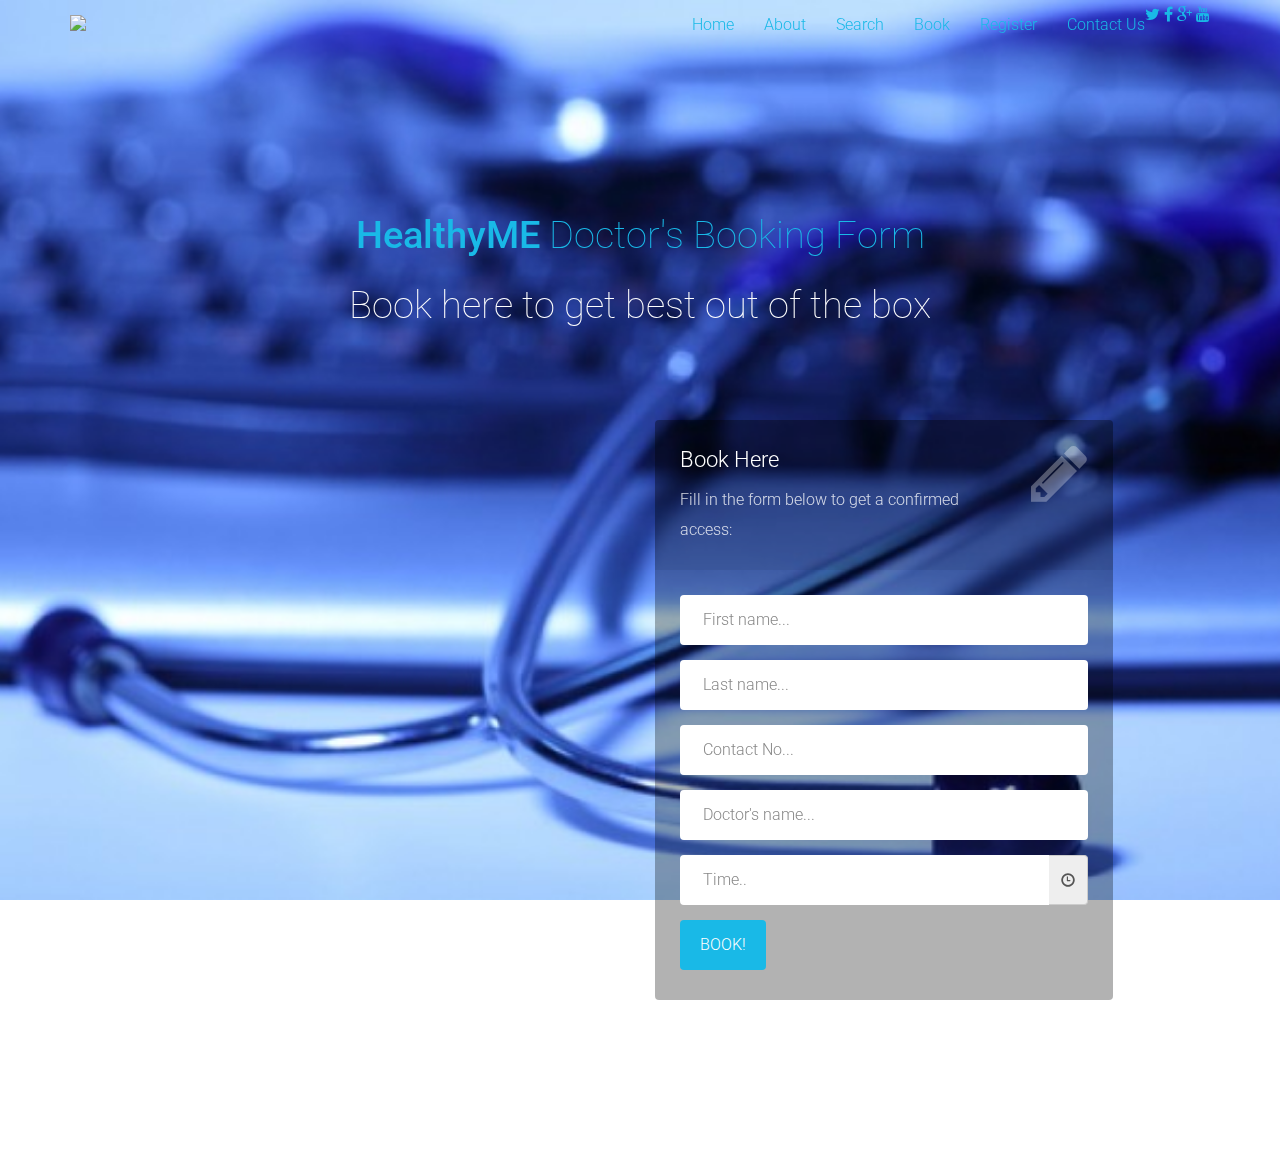
==== bootstrap-registration-forms/form-3/index.html @ 9687668f "booking form" ====
<!DOCTYPE html>
<html lang="en">

    <head>

        <meta charset="utf-8">
        <meta http-equiv="X-UA-Compatible" content="IE=edge">
        <meta name="viewport" content="width=device-width, initial-scale=1">
        <title>HealthyME</title>

        <!-- CSS -->
		<link href="C:\Users\HP\Desktop\evento-free-music-event-template/css/bootstrap.min.css" rel="stylesheet">
    <link href="C:\Users\HP\Desktop\evento-free-music-event-template/css/font-awesome.min.css" rel="stylesheet">
	<link href="C:\Users\HP\Desktop\evento-free-music-event-template/css/main.css" rel="stylesheet">
	<link href="C:\Users\HP\Desktop\evento-free-music-event-template/css/animate.css" rel="stylesheet">	
	<link href="C:\Users\HP\Desktop\evento-free-music-event-template/css/responsive.css" rel="stylesheet">
        <link rel="stylesheet" href="http://fonts.googleapis.com/css?family=Roboto:400,100,300,500">
        <link rel="stylesheet" href="assets/bootstrap/css/bootstrap.min.css">
        <link rel="stylesheet" href="assets/font-awesome/css/font-awesome.min.css">
		<link rel="stylesheet" href="assets/css/form-elements.css">
        <link rel="stylesheet" href="assets/css/style.css">

        <!-- HTML5 Shim and Respond.js IE8 support of HTML5 elements and media queries -->
        <!-- WARNING: Respond.js doesn't work if you view the page via file:// -->
        <!--[if lt IE 9]>
            <script src="https://oss.maxcdn.com/libs/html5shiv/3.7.0/html5shiv.js"></script>
            <script src="https://oss.maxcdn.com/libs/respond.js/1.4.2/respond.min.js"></script>
        <![endif]-->

        <!-- Favicon and touch icons -->
        <link rel="shortcut icon" href="images/ico/favicon.ico">
    <link rel="apple-touch-icon-precomposed" sizes="144x144" href="images/ico/apple-touch-icon-144-precomposed.png">
    <link rel="apple-touch-icon-precomposed" sizes="114x114" href="images/ico/apple-touch-icon-114-precomposed.png">
    <link rel="apple-touch-icon-precomposed" sizes="72x72" href="images/ico/apple-touch-icon-72-precomposed.png">
    <link rel="apple-touch-icon-precomposed" href="images/ico/apple-touch-icon-57-precomposed.png">

    </head>

    <body>
<header id="header" role="banner">		
		<div class="main-nav">
			<div class="container">
				<div class="header-top">
					<div class="pull-right social-icons">
						<a href="#"><i class="fa fa-twitter"></i></a>
						<a href="#"><i class="fa fa-facebook"></i></a>
						<a href="#"><i class="fa fa-google-plus"></i></a>
						<a href="#"><i class="fa fa-youtube"></i></a>
					</div>
				</div>     
		        <div class="row">	        		
		            <div class="navbar-header">
		                <button type="button" class="navbar-toggle" data-toggle="collapse" data-target=".navbar-collapse">
		                    <span class="sr-only">Toggle navigation</span>
		                    <span class="icon-bar"></span>
		                    <span class="icon-bar"></span>
		                    <span class="icon-bar"></span>
		                </button>
		                <a class="navbar-brand" href="index.html">
		                	<img class="img-responsive" src="images/log1.jpg" alt="logo">
		                </a>                    
		            </div>
		            <div class="collapse navbar-collapse">
		                <ul class="nav navbar-nav navbar-right">                 
		                    <li class="scroll active"><a href="#home">Home</a></li>		                                    
		                    <li class="scroll"><a href="#about">About</a></li>
		                    <li class="scroll"><a href="#about">Search</a></li>     
							 <li class="scroll"><a href="C:\Users\HP\Desktop\evento-free-music-event-template\bootstrap-registration-forms\form-3\index.html">Book</a></li> 
		                    <li class="no-scroll"><a href="file:///C:/Users/HP/Desktop/evento-free-music-event-template/sign-up-login-form/index.html">Register</a></li>
		                    <li><a class="no-scroll" href="#contact">Contact Us</a></li>
		                    
		                </ul>
		            </div>
		        </div>
	        </div>
        </div>                    
    </header>

        <!-- Top content -->
		<br>
		<br>
		<br>
        <div class="top-content">
        	
            <div class="inner-bg">
                <div class="container">
                    <div class="row">
                        <div class="col-sm-8 col-sm-offset-2 text">
                            <h1><strong><a href="C:\Users\HP\Desktop\evento-free-music-event-template\msithack.html">HealthyME</strong> Doctor's Booking Form</h1>
                            <div class="description">
                            	<p><h1>
	                            	Book here to get best out of the box 
	                            	</h1>
                            	</p>
                            </div>
                        </div>
                    </div>
                    <div class="row">
                    	<div class="col-sm-6 book">
                    		<!--<img src="assets/img/ebook.png" alt="">
                    	--></div>
                        <div class="col-sm-5 form-box">
                        	<div class="form-top">
                        		<div class="form-top-left">
                        			<h3> Book Here</h3>
                            		<p>Fill in the form below to get a confirmed access:</p>
                        		</div>
                        		<div class="form-top-right">
                        			<i class="fa fa-pencil"></i>
                        		</div>
                            </div>
                            <div class="form-bottom">
			                    <form role="form" action="" method="post" class="registration-form">
			                    	<div class="form-group">
			                    		<label class="sr-only" for="form-first-name">First name</label>
			                        	<input type="text" name="form-first-name" placeholder="First name..." class="form-first-name form-control" id="form-first-name">
			                        </div>
			                        <div class="form-group">
			                        	<label class="sr-only" for="form-last-name">Last name</label>
			                        	<input type="text" name="form-last-name" placeholder="Last name..." class="form-last-name form-control" id="form-last-name">
			                        </div>
									<div class="form-group">
			                        	<label class="sr-only" for="form-last-name">Contact No</label>
			                        	<input type="text" name="form-last-name" placeholder="Contact No..." class="form-last-name form-control" id="form-last-name">
			                        </div>
									<div class="form-group">
			                        	<label class="sr-only" for="form-last-name">Doctors Name</label>
			                        	<input type="text" name="form-last-name" placeholder="Doctor's name..." class="form-last-name form-control" id="form-last-name">
			                        </div>
			                        <div class="form-group">
			                        	<div class="input-group bootstrap-timepicker timepicker">
            <input id="timepicker1" type="text" class="form-control input-small" placeholder="Time..">
            <span class="input-group-addon"><i class="glyphicon glyphicon-time"></i></span>
        </div>
 
        <script type="text/javascript">
            $('#timepicker1').timepicker();
        </script>

			                        </div>
			                        <button type="submit" class="btn">BOOK!</button>
			                    </form>
		                    </div>
                        </div>
                    </div>
                </div>
            </div>
            
        </div>


        <!-- Javascript -->
        <script src="assets/js/jquery-1.11.1.min.js"></script>
        <script src="assets/bootstrap/js/bootstrap.min.js"></script>
        <script src="assets/js/jquery.backstretch.min.js"></script>
        <script src="assets/js/retina-1.1.0.min.js"></script>
        <script src="assets/js/scripts.js"></script>
		<script type="text/javascript" src="https://cdnjs.cloudflare.com/ajax/libs/bootstrap-datetimepicker/4.17.37/js/bootstrap-datetimepicker.min.js

Copy
"></script>
        
        <!--[if lt IE 10]>
            <script src="assets/js/placeholder.js"></script>
        <![endif]-->

    </body>

</html>
---- bootstrap-registration-forms/form-3/assets/css/form-elements.css ----
input[type="text"], 
textarea, 
textarea.form-control {
	height: 50px;
    margin: 0;
    padding: 0 20px;
    vertical-align: middle;
    background: #fff;
    border: 3px solid #fff;
    font-family: 'Roboto', sans-serif;
    font-size: 16px;
    font-weight: 300;
    line-height: 50px;
    color: #888;
    -moz-border-radius: 4px; -webkit-border-radius: 4px; border-radius: 4px;
    -moz-box-shadow: none; -webkit-box-shadow: none; box-shadow: none;
    -o-transition: all .3s; -moz-transition: all .3s; -webkit-transition: all .3s; -ms-transition: all .3s; transition: all .3s;
}

textarea, 
textarea.form-control {
	padding-top: 10px;
	padding-bottom: 10px;
	line-height: 30px;
}

input[type="text"]:focus, 
textarea:focus, 
textarea.form-control:focus {
	outline: 0;
	background: #fff;
    border: 3px solid #fff;
    -moz-box-shadow: none; -webkit-box-shadow: none; box-shadow: none;
}

input[type="text"]:-moz-placeholder, textarea:-moz-placeholder, textarea.form-control:-moz-placeholder { color: #888; }
input[type="text"]:-ms-input-placeholder, textarea:-ms-input-placeholder, textarea.form-control:-ms-input-placeholder { color: #888; }
input[type="text"]::-webkit-input-placeholder, textarea::-webkit-input-placeholder, textarea.form-control::-webkit-input-placeholder { color: #888; }



button.btn {
	height: 50px;
    margin: 0;
    padding: 0 20px;
    vertical-align: middle;
    background: #19b9e7;
    border: 0;
    font-family: 'Roboto', sans-serif;
    font-size: 16px;
    font-weight: 300;
    line-height: 50px;
    color: #fff;
    -moz-border-radius: 4px; -webkit-border-radius: 4px; border-radius: 4px;
    text-shadow: none;
    -moz-box-shadow: none; -webkit-box-shadow: none; box-shadow: none;
    -o-transition: all .3s; -moz-transition: all .3s; -webkit-transition: all .3s; -ms-transition: all .3s; transition: all .3s;
}

button.btn:hover { opacity: 0.6; color: #fff; }

button.btn:active { outline: 0; opacity: 0.6; color: #fff; -moz-box-shadow: none; -webkit-box-shadow: none; box-shadow: none; }

button.btn:focus { outline: 0; opacity: 0.6; background: #19b9e7; color: #fff; }

button.btn:active:focus, button.btn.active:focus { outline: 0; opacity: 0.6; background: #19b9e7; color: #fff; }
---- bootstrap-registration-forms/form-3/assets/css/style.css ----
body {
    font-family: 'Roboto', sans-serif;
    font-size: 16px;
    font-weight: 300;
    color: #888;
    line-height: 30px;
    text-align: center;
}

strong { font-weight: 500; }

a, a:hover, a:focus {
	color: #19b9e7;
	text-decoration: none;
    -o-transition: all .3s; -moz-transition: all .3s; -webkit-transition: all .3s; -ms-transition: all .3s; transition: all .3s;
}

h1, h2 {
	margin-top: 10px;
	font-size: 38px;
    font-weight: 100;
    color: #555;
    line-height: 50px;
}

h3 {
	font-size: 22px;
    font-weight: 300;
    color: #555;
    line-height: 30px;
}

img { max-width: 100%; }

.medium-paragraph {
	font-size: 18px;
	line-height: 32px;
}

.blue { color: #19b9e7; }

::-moz-selection { background: #19b9e7; color: #fff; text-shadow: none; }
::selection { background: #19b9e7; color: #fff; text-shadow: none; }


.btn-link-1 {
	display: inline-block;
	height: 50px;
	margin: 0 5px;
	padding: 16px 20px 0 20px;
	background: #19b9e7;
	font-size: 16px;
    font-weight: 300;
    line-height: 16px;
    color: #fff;
    -moz-border-radius: 4px; -webkit-border-radius: 4px; border-radius: 4px;
}
.btn-link-1:hover, .btn-link-1:focus, .btn-link-1:active { outline: 0; opacity: 0.6; color: #fff; }

.btn-link-2 {
	display: inline-block;
	height: 50px;
	margin: 0 5px;
	padding: 15px 20px 0 20px;
	background: rgba(0, 0, 0, 0.3);
	border: 1px solid #fff;
	font-size: 16px;
    font-weight: 300;
    line-height: 16px;
    color: #fff;
    -moz-border-radius: 4px; -webkit-border-radius: 4px; border-radius: 4px;
}
.btn-link-2:hover, .btn-link-2:focus, 
.btn-link-2:active, .btn-link-2:active:focus { outline: 0; opacity: 0.6; background: rgba(0, 0, 0, 0.3); color: #fff; }


/***** Top menu *****/

.navbar {
	padding-top: 10px;
	background: #333;
	background: rgba(51, 51, 51, 0.3);
	border: 0;
	-o-transition: all .3s; -moz-transition: all .3s; -webkit-transition: all .3s; -ms-transition: all .3s; transition: all .3s;
}
.navbar.navbar-no-bg { background: none; }

ul.navbar-nav {
	font-size: 16px;
	color: #fff;
}

.navbar-inverse ul.navbar-nav li { padding-top: 8px; padding-bottom: 8px; }

.navbar-inverse ul.navbar-nav li .li-text { opacity: 0.8; }

.navbar-inverse ul.navbar-nav li a { display: inline; padding: 0; color: #fff; }
.navbar-inverse ul.navbar-nav li a:hover { color: #fff; opacity: 1; border-bottom: 1px dotted #fff; }
.navbar-inverse ul.navbar-nav li a:focus { color: #fff; outline: 0; opacity: 1; border-bottom: 1px dotted #fff; }

.navbar-inverse ul.navbar-nav li .li-social a {
	margin: 0 5px;
	font-size: 28px;
	vertical-align: middle;
}
.navbar-inverse ul.navbar-nav li .li-social a:hover, 
.navbar-inverse ul.navbar-nav li .li-social a:focus { border: 0; color: #19b9e7; }

.navbar-brand {
	
	background: url(../img/.jpg) left center no-repeat;
	text-indent: -99999px;
}


/***** Top content *****/

.inner-bg {
    padding: 60px 0 150px 0;
}

.top-content .text {
	padding-bottom: 60px;
	color: #fff;
}

.top-content .text h1 { color: #fff; }

.top-content .description {
	margin: 20px 0 10px 0;
}

.top-content .description p { opacity: 0.8; }

.top-content .description a {
	color: #fff;
}
.top-content .description a:hover, 
.top-content .description a:focus { border-bottom: 1px dotted #fff; }

.top-content .top-big-link {
	margin-top: 35px;
}

.top-content .book img {
	-moz-border-radius: 4px; -webkit-border-radius: 4px; border-radius: 4px;
}

.top-content .form-box {
	padding-top: 20px;
}

.form-top {
	overflow: hidden;
	padding: 0 25px 15px 25px;
	background: #444;
	background: rgba(0, 0, 0, 0.35);
	-moz-border-radius: 4px 4px 0 0; -webkit-border-radius: 4px 4px 0 0; border-radius: 4px 4px 0 0;
	text-align: left;
}

.form-top-left {
	float: left;
	width: 75%;
	padding-top: 25px;
}

.form-top-left h3 { margin-top: 0; color: #fff; }
.form-top-left p { opacity: 0.8; color: #fff; }

.form-top-right {
	float: left;
	width: 25%;
	padding-top: 5px;
	font-size: 66px;
	color: #fff;
	line-height: 100px;
	text-align: right;
	opacity: 0.3;
}

.form-bottom {
	padding: 25px 25px 30px 25px;
	background: #444;
	background: rgba(0, 0, 0, 0.3);
	-moz-border-radius: 0 0 4px 4px; -webkit-border-radius: 0 0 4px 4px; border-radius: 0 0 4px 4px;
	text-align: left;
}

.form-bottom form textarea {
	height: 100px;
}

.form-bottom form .input-error {
	border-color: #19b9e7;
}


/***** Media queries *****/

@media (min-width: 992px) and (max-width: 1199px) {}

@media (min-width: 768px) and (max-width: 991px) {}

@media (max-width: 767px) {
	
	.navbar { padding-top: 0; }
	.navbar.navbar-no-bg { background: #333; background: rgba(51, 51, 51, 0.9); }
	.navbar-brand { height: 60px; margin-left: 15px; }
	.navbar-collapse { border: 0; }
	.navbar-toggle { margin-top: 12px; }
	
	.inner-bg { padding: 60px 0 110px 0; }
	.top-content .top-big-link { margin-top: 25px; }
	.top-content .top-big-link a.btn { margin-top: 10px; }
	.top-content .form-box { padding-top: 80px; }

}

@media (max-width: 415px) {
	
	h1, h2 { font-size: 32px; }

}


/* Retina-ize images/icons */

@media
only screen and (-webkit-min-device-pixel-ratio: 2),
only screen and (   min--moz-device-pixel-ratio: 2),
only screen and (     -o-min-device-pixel-ratio: 2/1),
only screen and (        min-device-pixel-ratio: 2),
only screen and (                min-resolution: 192dpi),
only screen and (                min-resolution: 2dppx) {
	
	/* logo */
    .navbar-brand {
    	background-image: url(../img/log1.jpg) !important; background-repeat: no-repeat !important; background-size: 123px 49px !important;
    }
	
}
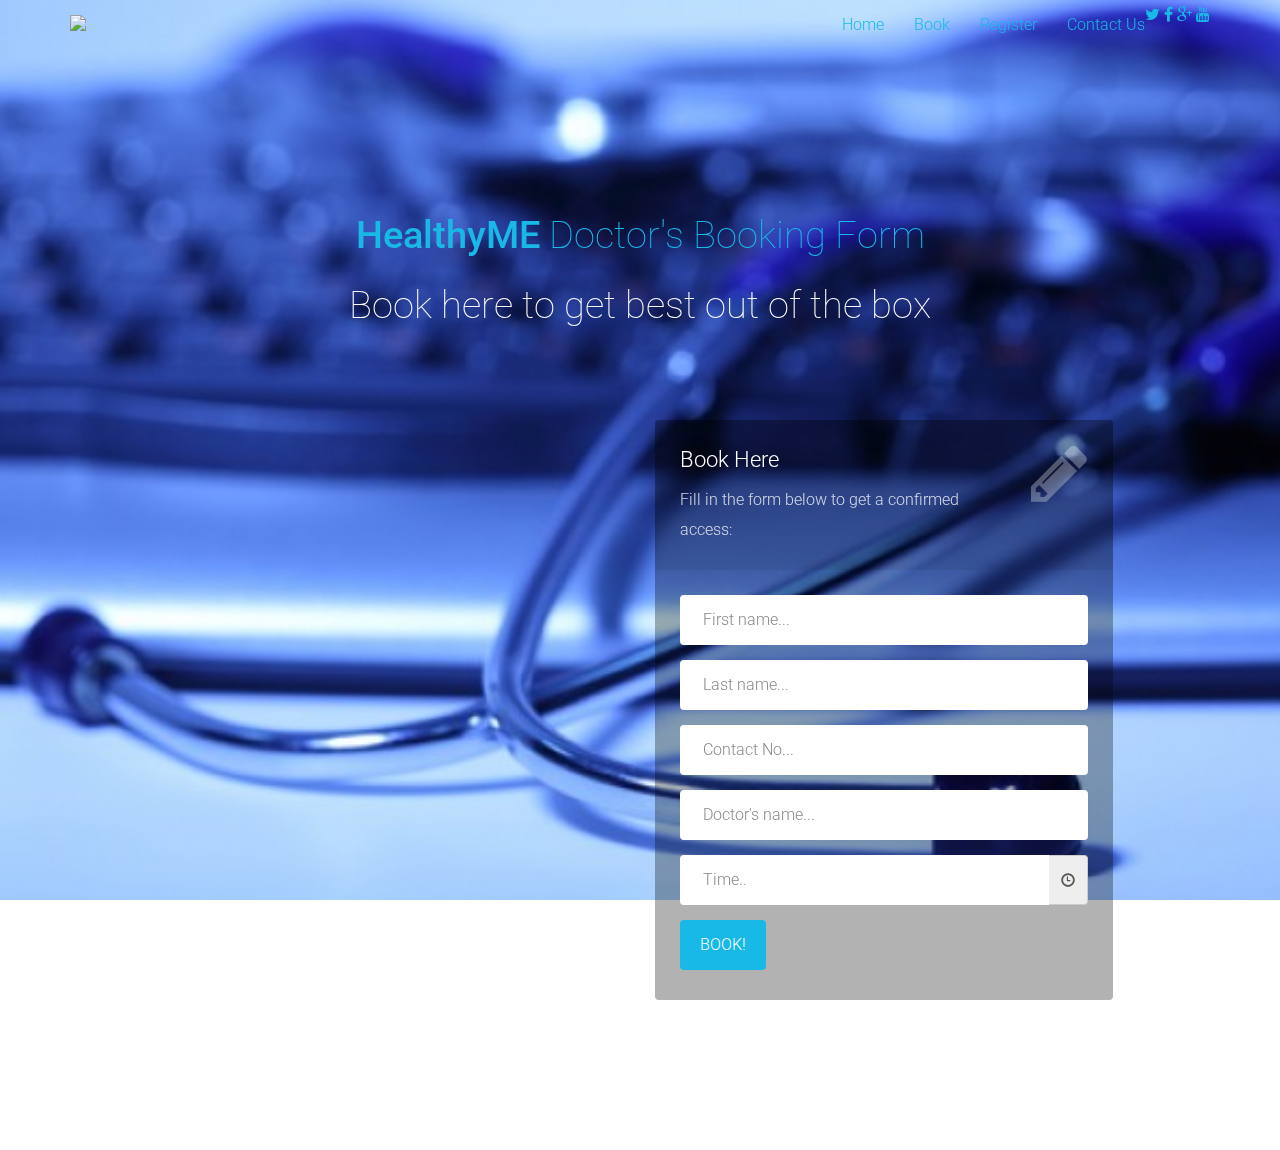
==== commit 52cead84: "Search Dialog Box" ====
--- a/bootstrap-registration-forms/form-3/index.html
+++ b/bootstrap-registration-forms/form-3/index.html
@@ -62,9 +62,8 @@
 		            </div>
 		            <div class="collapse navbar-collapse">
 		                <ul class="nav navbar-nav navbar-right">                 
-		                    <li class="scroll active"><a href="#home">Home</a></li>		                                    
-		                    <li class="scroll"><a href="#about">About</a></li>
-		                    <li class="scroll"><a href="#about">Search</a></li>     
+		                    <li class="scroll active"><a href="C:\Users\HP\Desktop\web\evento-free-music-event-template\msithack.html">Home</a></li>		                                    
+		                         
 							 <li class="scroll"><a href="C:\Users\HP\Desktop\evento-free-music-event-template\bootstrap-registration-forms\form-3\index.html">Book</a></li> 
 		                    <li class="no-scroll"><a href="file:///C:/Users/HP/Desktop/evento-free-music-event-template/sign-up-login-form/index.html">Register</a></li>
 		                    <li><a class="no-scroll" href="#contact">Contact Us</a></li>
@@ -141,10 +140,15 @@
 			                        <button type="submit" class="btn">BOOK!</button>
 			                    </form>
 		                    </div>
+							
+							
                         </div>
                     </div>
                 </div>
             </div>
+			
+			
+			
             
         </div>
 
